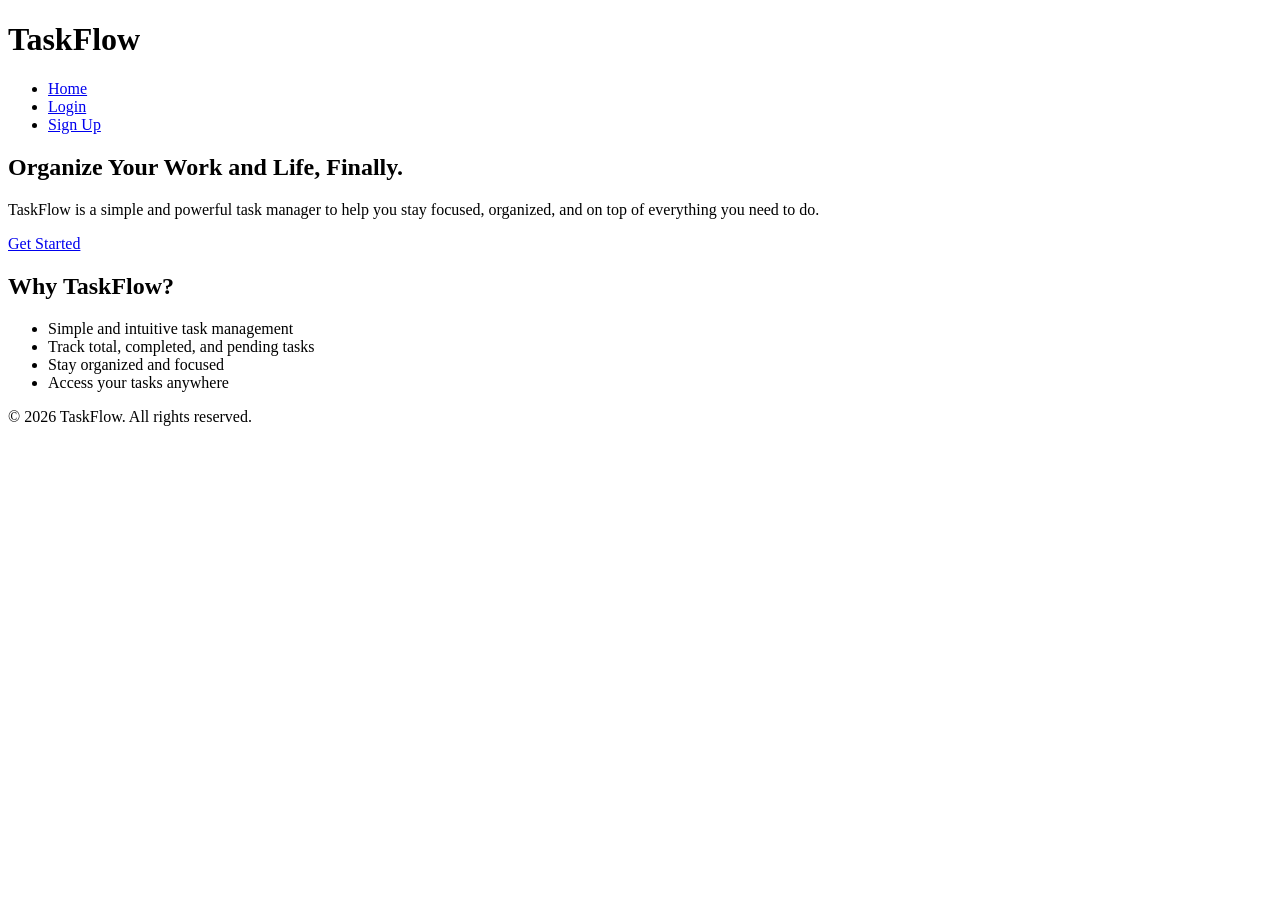
==== index.html @ 245db51f "my manual taskflow" ====
<!DOCTYPE html>
<html lang="en">
<head>
    <meta charset="UTF-8">
    <meta name="viewport" content="width=device-width, initial-scale=1.0">
    <title>TaskFlow - Manage Your Tasks</title>
</head>
<body>
    <header>
        <h1>TaskFlow</h1>
        <nav>
            <ul>
                <li><a href="index.html">Home</a></li>
                <li><a href="login.html">Login</a></li>
                <li><a href="signup.html">Sign Up</a></li>
            </ul>
        </nav>
    </header>
    <main>
        <section>
            <h2>Organize Your Work and Life, Finally.</h2>
            <p>TaskFlow is a simple and powerful task manager to help you stay focused, organized, and on top of everything you need to do.</p>
            <a href="signup.html">Get Started</a>
        </section>
        <section>
            <h2>Why TaskFlow?</h2>
            <ul>
                <li>Simple and intuitive task management</li>
                <li>Track total, completed, and pending tasks</li>
                <li>Stay organized and focused</li>
                <li>Access your tasks anywhere</li>
            </ul>
        </section>
    </main>
    <footer>
        <p>&copy; 2026 TaskFlow. All rights reserved.</p>
    </footer>
</body>
</html>
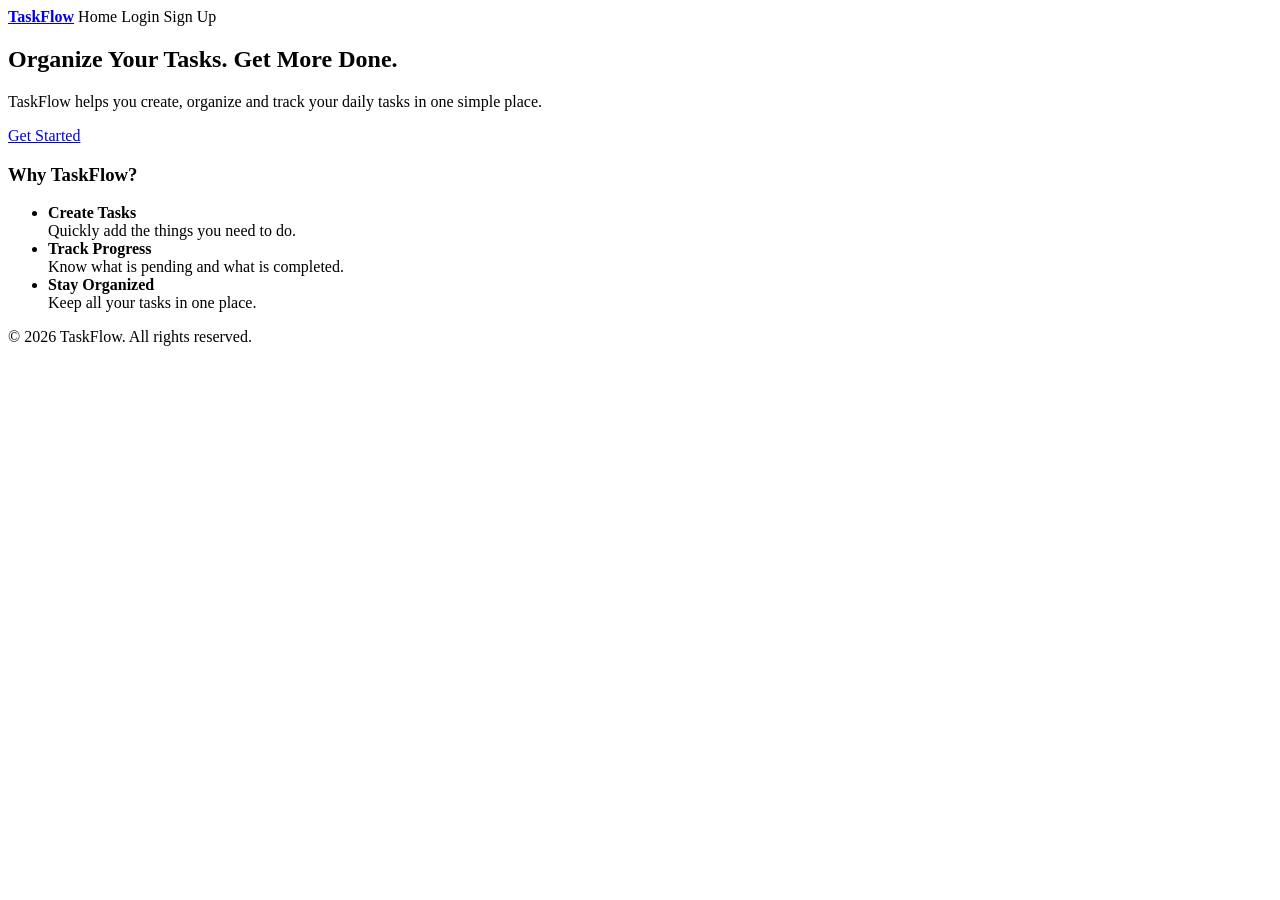
==== commit d6709712: "Update index.html" ====
--- a/index.html
+++ b/index.html
@@ -1,39 +1,16 @@
-<!DOCTYPE html>
-<html lang="en">
-<head>
-    <meta charset="UTF-8">
-    <meta name="viewport" content="width=device-width, initial-scale=1.0">
-    <title>TaskFlow - Manage Your Tasks</title>
-</head>
-<body>
-    <header>
-        <h1>TaskFlow</h1>
-        <nav>
-            <ul>
-                <li><a href="index.html">Home</a></li>
-                <li><a href="login.html">Login</a></li>
-                <li><a href="signup.html">Sign Up</a></li>
-            </ul>
-        </nav>
-    </header>
-    <main>
-        <section>
-            <h2>Organize Your Work and Life, Finally.</h2>
-            <p>TaskFlow is a simple and powerful task manager to help you stay focused, organized, and on top of everything you need to do.</p>
-            <a href="signup.html">Get Started</a>
-        </section>
-        <section>
-            <h2>Why TaskFlow?</h2>
-            <ul>
-                <li>Simple and intuitive task management</li>
-                <li>Track total, completed, and pending tasks</li>
-                <li>Stay organized and focused</li>
-                <li>Access your tasks anywhere</li>
-            </ul>
-        </section>
-    </main>
-    <footer>
-        <p>&copy; 2026 TaskFlow. All rights reserved.</p>
-    </footer>
-</body>
-</html>
+<!DOCTYPE html>
+<html>
+<body>
+<a href="index.html"><b>TaskFlow</b></a> Home Login Sign Up
+<h2>Organize Your Tasks. Get More Done.</h2>
+<p>TaskFlow helps you create, organize and track your daily tasks in one simple place.</p>
+<a href="signup.html">Get Started</a>
+<h3>Why TaskFlow?</h3>
+<ul>
+<li><b>Create Tasks</b><br>Quickly add the things you need to do.</li>
+<li><b>Track Progress</b><br>Know what is pending and what is completed.</li>
+<li><b>Stay Organized</b><br>Keep all your tasks in one place.</li>
+</ul>
+<p>© 2026 TaskFlow. All rights reserved.</p>
+</body>
+</html>
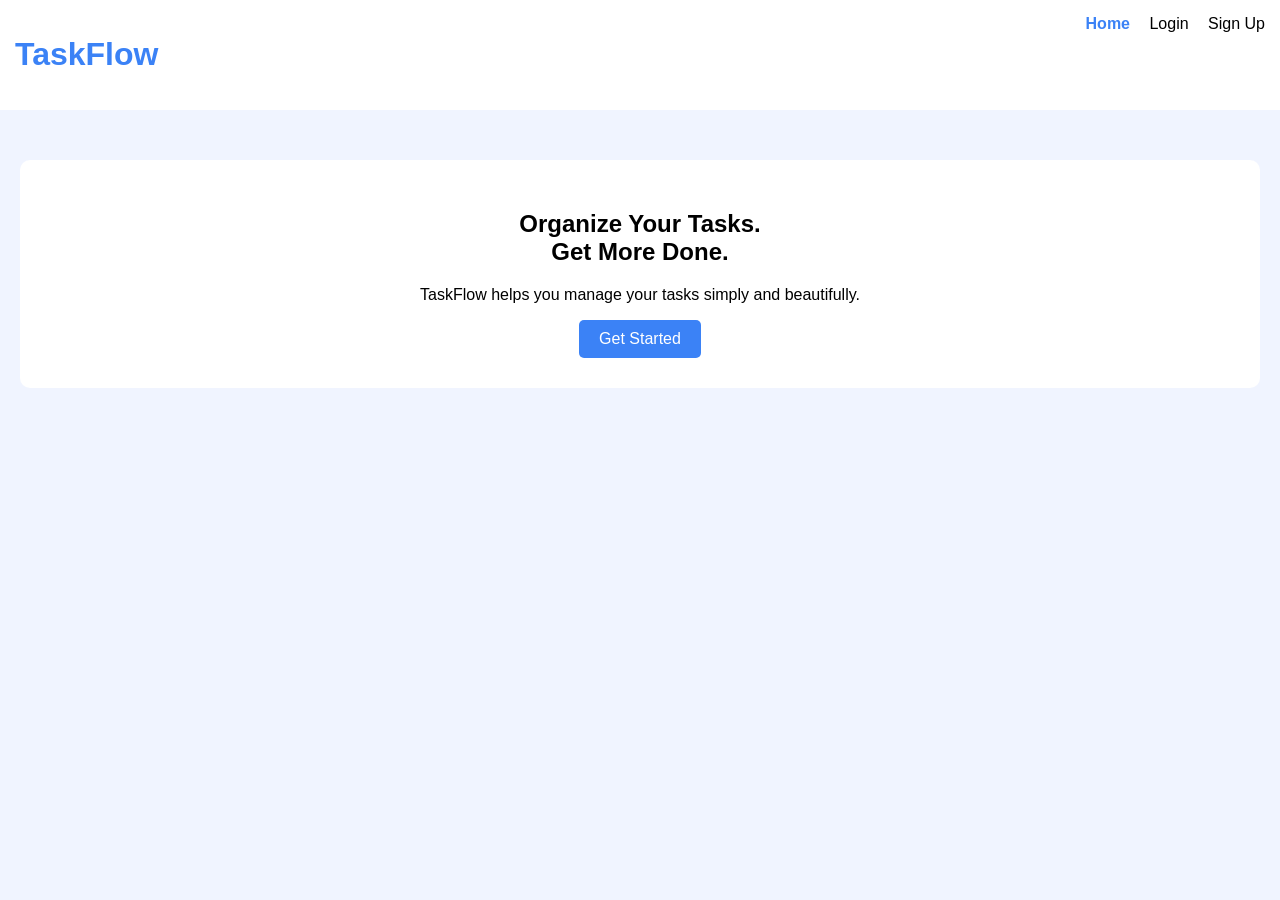
==== commit f0adcbfe: "Week 6 - add css and link to all pages - August" ====
--- a/index.html
+++ b/index.html
@@ -1,16 +1,25 @@
-<!DOCTYPE html>
-<html>
-<body>
-<a href="index.html"><b>TaskFlow</b></a> Home Login Sign Up
-<h2>Organize Your Tasks. Get More Done.</h2>
-<p>TaskFlow helps you create, organize and track your daily tasks in one simple place.</p>
-<a href="signup.html">Get Started</a>
-<h3>Why TaskFlow?</h3>
-<ul>
-<li><b>Create Tasks</b><br>Quickly add the things you need to do.</li>
-<li><b>Track Progress</b><br>Know what is pending and what is completed.</li>
-<li><b>Stay Organized</b><br>Keep all your tasks in one place.</li>
-</ul>
-<p>© 2026 TaskFlow. All rights reserved.</p>
-</body>
-</html>
+<!DOCTYPE html>
+<html>
+<head>
+  <link rel="stylesheet" href="style.css">
+  <title>TaskFlow</title>
+</head>
+<body>
+<header>
+  <h1>TaskFlow</h1>
+  <div>
+    <a href="index.html" class="active">Home</a>
+    <a href="login.html">Login</a>
+    <a href="signup.html">Sign Up</a>
+  </div>
+</header>
+
+<div class="main">
+  <div class="hero">
+    <h2>Organize Your Tasks.<br>Get More Done.</h2>
+    <p>TaskFlow helps you manage your tasks simply and beautifully.</p>
+    <a href="signup.html" class="btn">Get Started</a>
+  </div>
+</div>
+</body>
+</html>
--- a/style.css
+++ b/style.css
@@ -0,0 +1,80 @@
+/* TaskFlow - August TaskFlow Project - Week 6 */
+body {
+  margin: 0;
+  font-family: Arial, sans-serif;
+  background-color: #f0f4ff;
+}
+header {
+  background: white;
+  padding: 15px;
+  display: flex;
+  justify-content: space-between;
+}
+header h1 {
+  color: #3b82f6;
+}
+header a {
+  margin-left: 15px;
+  text-decoration: none;
+  color: black;
+}
+header a.active {
+  color: #3b82f6;
+  font-weight: bold;
+}
+.main {
+  padding: 20px;
+}
+.hero {
+  background: white;
+  padding: 30px;
+  border-radius: 10px;
+  text-align: center;
+  margin-top: 30px;
+}
+.btn {
+  background: #3b82f6;
+  color: white;
+  padding: 10px 20px;
+  text-decoration: none;
+  border-radius: 5px;
+  display: inline-block;
+}
+.card {
+  background: white;
+  width: 350px;
+  margin: 40px auto;
+  padding: 20px;
+  border-radius: 10px;
+}
+input {
+  width: 90%;
+  padding: 10px;
+  margin: 10px 0;
+}
+button {
+  background: #3b82f6;
+  color: white;
+  border: none;
+  padding: 10px;
+  width: 100%;
+  border-radius: 5px;
+}
+.stats {
+  display: flex;
+  gap: 10px;
+}
+.stat-box {
+  background: white;
+  padding: 15px;
+  flex: 1;
+  text-align: center;
+  border-radius: 8px;
+}
+.task-list {
+  background: white;
+  padding: 20px;
+  border-radius: 8px;
+  list-style: none;
+  margin-top: 20px;
+}
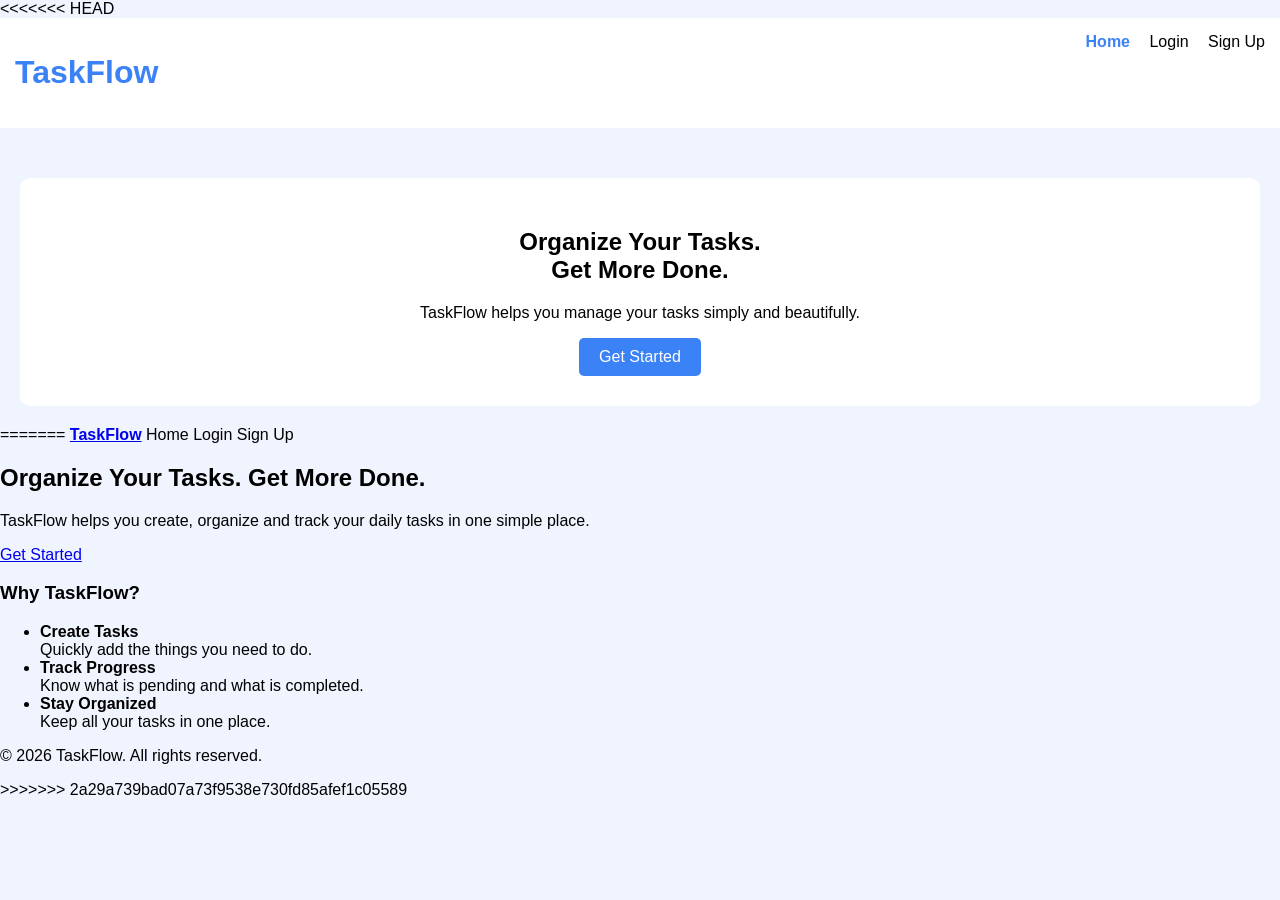
==== commit 6c0da2d4: "resolve conflicts - keep local html with css linked" ====
--- a/index.html
+++ b/index.html
@@ -1,3 +1,4 @@
+<<<<<<< HEAD
 <!DOCTYPE html>
 <html>
 <head>
@@ -22,4 +23,22 @@
   </div>
 </div>
 </body>
-</html>+</html>
+=======
+<!DOCTYPE html>
+<html>
+<body>
+<a href="index.html"><b>TaskFlow</b></a> Home Login Sign Up
+<h2>Organize Your Tasks. Get More Done.</h2>
+<p>TaskFlow helps you create, organize and track your daily tasks in one simple place.</p>
+<a href="signup.html">Get Started</a>
+<h3>Why TaskFlow?</h3>
+<ul>
+<li><b>Create Tasks</b><br>Quickly add the things you need to do.</li>
+<li><b>Track Progress</b><br>Know what is pending and what is completed.</li>
+<li><b>Stay Organized</b><br>Keep all your tasks in one place.</li>
+</ul>
+<p>© 2026 TaskFlow. All rights reserved.</p>
+</body>
+</html>
+>>>>>>> 2a29a739bad07a73f9538e730fd85afef1c05589
